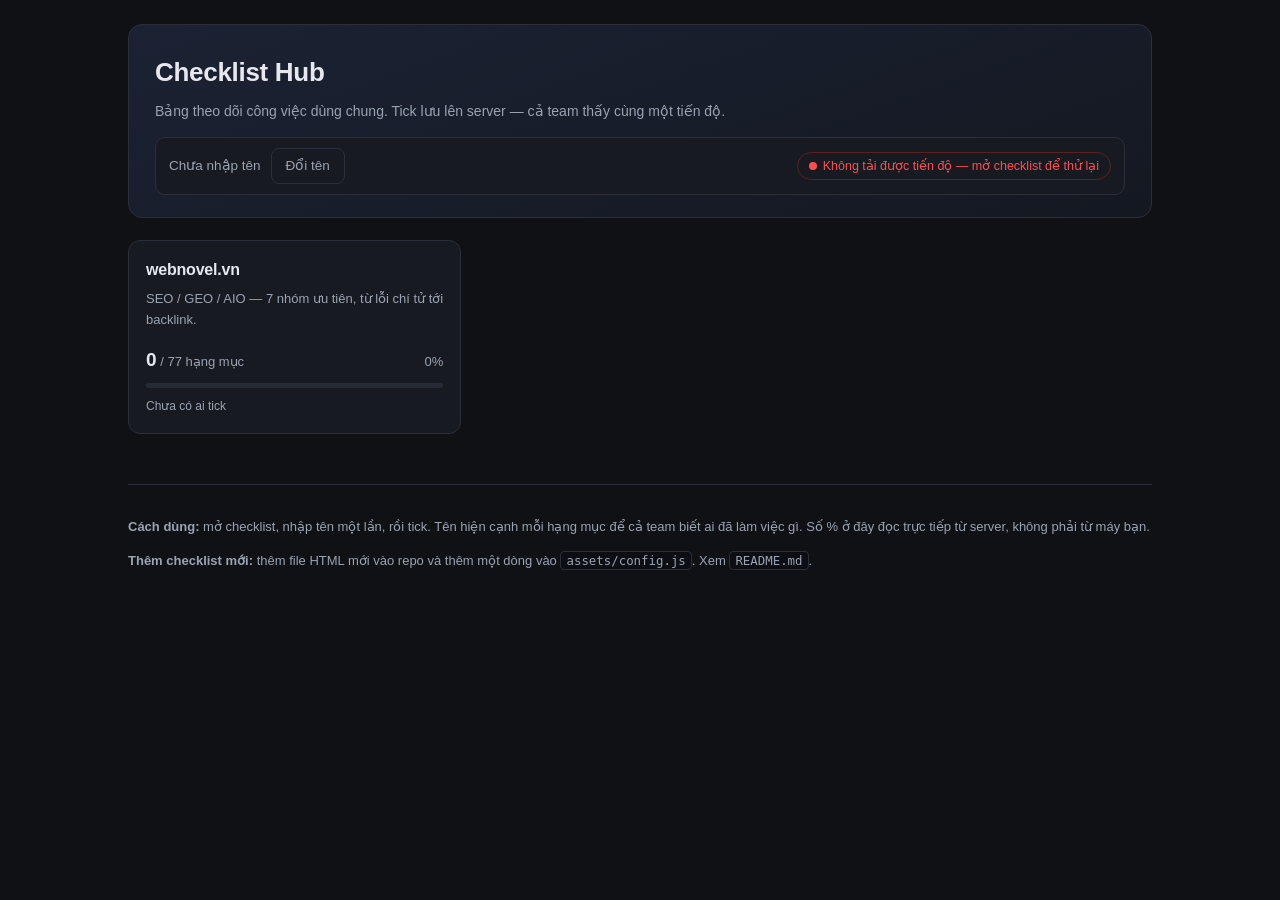
==== index.html @ c2d32ac2 "Add shared checklist hub backed by Supabase Ports the localStorage-only SEO/GEO/AIO checklist to a s" ====
<!DOCTYPE html>
<html lang="vi">
<head>
<meta charset="UTF-8">
<meta name="viewport" content="width=device-width, initial-scale=1">
<title>Checklist Hub</title>
<link rel="stylesheet" href="assets/checklist.css">
</head>
<body>
<div class="wrap">

<header class="hero">
  <h1>Checklist Hub</h1>
  <p class="sub">Bảng theo dõi công việc dùng chung. Tick lưu lên server — cả team thấy cùng một tiến độ.</p>
  <div class="idbar">
    <span class="who" id="whoami">Chưa nhập tên</span>
    <button class="ghost" id="btnName">Đổi tên</button>
    <span class="sp"></span>
    <span class="status load" id="status"><span class="dot"></span>Đang tải tiến độ…</span>
  </div>
</header>

<div class="hub" id="hub"></div>

<footer>
  <p><b>Cách dùng:</b> mở checklist, nhập tên một lần, rồi tick. Tên hiện cạnh mỗi hạng mục để cả
  team biết ai đã làm việc gì. Số % ở đây đọc trực tiếp từ server, không phải từ máy bạn.</p>
  <p><b>Thêm checklist mới:</b> thêm file HTML mới vào repo và thêm một dòng vào
  <code>assets/config.js</code>. Xem <code>README.md</code>.</p>
</footer>
</div>

<script src="assets/config.js"></script>
<script>
'use strict';
const NAME_KEY = 'chk-user-name';
const $ = id => document.getElementById(id);
const esc = s => String(s).replace(/&/g, '&amp;').replace(/</g, '&lt;').replace(/>/g, '&gt;');

function fmtTime(iso) {
  const d = new Date(iso);
  if (isNaN(d)) return '';
  const p = n => String(n).padStart(2, '0');
  return `${p(d.getDate())}/${p(d.getMonth() + 1)} ${p(d.getHours())}:${p(d.getMinutes())}`;
}

function renderWho() {
  const n = (localStorage.getItem(NAME_KEY) || '').trim();
  $('whoami').innerHTML = n ? `Bạn đang tick với tên <b>${esc(n)}</b>` : 'Chưa nhập tên';
}
$('btnName').onclick = () => {
  const cur = (localStorage.getItem(NAME_KEY) || '').trim();
  const v = (prompt('Tên của bạn:', cur) || '').trim();
  if (!v) return;
  localStorage.setItem(NAME_KEY, v.slice(0, 60));
  renderWho();
};

function card(c, stat) {
  const done = stat ? stat.done : 0;
  const pct = c.total ? Math.round(done / c.total * 100) : 0;
  const col = pct >= 80 ? 'var(--p3)' : pct >= 40 ? 'var(--p2)' : pct > 0 ? 'var(--p1)' : 'var(--muted)';
  const last = stat && stat.at
    ? `Mới nhất: ${esc(stat.by)} · ${esc(fmtTime(stat.at))}`
    : 'Chưa có ai tick';
  return `<a class="card" href="${esc(c.file)}">
    <h3>${esc(c.name)}</h3>
    <p class="desc">${esc(c.desc)}</p>
    <div class="num"><span><b>${done}</b> / ${c.total} hạng mục</span><span style="color:${col}">${pct}%</span></div>
    <div class="bar"><i style="width:${pct}%;background:${col}"></i></div>
    <div class="last">${last}</div>
  </a>`;
}

function paint(stats) {
  $('hub').innerHTML = CHECKLISTS.map(c => card(c, stats[c.id])).join('');
}

/* Vẽ ngay khung 0% để trang không trắng, rồi cập nhật khi có dữ liệu. */
paint({});

(async () => {
  try {
    const url = SUPABASE_URL.replace(/\/+$/, '') +
      '/rest/v1/checklist_progress?select=checklist_id,done,updated_by,updated_at&done=is.true';
    const res = await fetch(url, {
      headers: { apikey: SUPABASE_ANON_KEY, Authorization: 'Bearer ' + SUPABASE_ANON_KEY },
      cache: 'no-store',
    });
    if (!res.ok) throw new Error('HTTP ' + res.status);
    const rows = await res.json();

    const stats = {};
    rows.forEach(r => {
      const s = stats[r.checklist_id] || (stats[r.checklist_id] = { done: 0, by: '', at: '' });
      s.done++;
      if (!s.at || r.updated_at > s.at) { s.at = r.updated_at; s.by = r.updated_by || ''; }
    });
    paint(stats);
    $('status').className = 'status ok';
    $('status').innerHTML = '<span class="dot"></span>Tiến độ mới nhất từ server';
  } catch (err) {
    $('status').className = 'status err';
    $('status').innerHTML = '<span class="dot"></span>Không tải được tiến độ — mở checklist để thử lại';
  }
})();

renderWho();
</script>
</body>
</html>
---- assets/checklist.css ----
:root{
  --bg:#0f1115; --panel:#171a21; --panel2:#1e222b; --line:#2a2f3a;
  --text:#e6e8ee; --muted:#9aa3b2; --accent:#5b9dff;
  --p0:#ff4d4f; --p1:#ff9f43; --p2:#ffd166; --p3:#4dd4ac; --geo:#b47cff; --bl:#4dc9ff;
  --ok:#2ecc71;
}
*{box-sizing:border-box}
body{margin:0;background:var(--bg);color:var(--text);
  font:15px/1.65 -apple-system,BlinkMacSystemFont,"Segoe UI",Roboto,"Helvetica Neue",Arial,sans-serif}
a{color:var(--accent)}
.wrap{max-width:1060px;margin:0 auto;padding:24px 18px 120px}

header.hero{background:linear-gradient(160deg,#1b2233,#141821);border:1px solid var(--line);
  border-radius:14px;padding:26px 26px 22px;margin-bottom:22px}
h1{margin:0 0 6px;font-size:26px;letter-spacing:-.3px}
.sub{color:var(--muted);font-size:14px;margin:0}
.meta{display:flex;flex-wrap:wrap;gap:8px;margin-top:16px}
.chip{background:#232838;border:1px solid var(--line);border-radius:999px;
  padding:4px 12px;font-size:12.5px;color:var(--muted)}

/* scoreboard */
.scores{display:grid;grid-template-columns:repeat(auto-fit,minmax(160px,1fr));gap:10px;margin:18px 0 4px}
.score{background:var(--panel);border:1px solid var(--line);border-radius:10px;padding:12px 14px}
.score .lbl{font-size:12.5px;color:var(--muted)}
.score .val{font-size:20px;font-weight:600;margin-top:2px}
.bar{height:5px;background:#262b36;border-radius:99px;margin-top:8px;overflow:hidden}
.bar i{display:block;height:100%;border-radius:99px}

/* sticky progress */
.progwrap{position:sticky;top:0;z-index:50;background:rgba(15,17,21,.93);
  backdrop-filter:blur(8px);border-bottom:1px solid var(--line);
  margin:0 -18px 18px;padding:12px 18px}
.progtop{display:flex;justify-content:space-between;align-items:baseline;gap:12px;flex-wrap:wrap}
.progtop b{font-size:15px}
.progbar{height:9px;background:#232838;border-radius:99px;overflow:hidden;margin-top:8px}
.progbar i{display:block;height:100%;background:linear-gradient(90deg,#3ddc84,#5b9dff);
  width:0;transition:width .25s}
.filters{display:flex;flex-wrap:wrap;gap:6px;margin-top:11px}
.filters button{background:var(--panel2);color:var(--muted);border:1px solid var(--line);
  border-radius:99px;padding:5px 13px;font-size:12.5px;cursor:pointer;font-family:inherit}
.filters button:hover{color:var(--text)}
.filters button.on{background:var(--accent);border-color:var(--accent);color:#08101f;font-weight:600}
.tools{display:flex;gap:8px;margin-left:auto}
.tools button{background:transparent;border:1px solid var(--line);color:var(--muted);
  border-radius:8px;padding:5px 11px;font-size:12.5px;cursor:pointer;font-family:inherit}
.tools button:hover{color:var(--text);border-color:var(--accent)}

/* sections */
section{margin:30px 0 0}
.sechead{display:flex;align-items:center;gap:10px;margin-bottom:6px}
.sechead h2{margin:0;font-size:19px;letter-spacing:-.2px}
.tag{font-size:11px;font-weight:700;padding:3px 9px;border-radius:99px;
  letter-spacing:.4px;color:#0d1016}
.t-p0{background:var(--p0)}.t-p1{background:var(--p1)}.t-p2{background:var(--p2)}
.t-p3{background:var(--p3)}.t-geo{background:var(--geo)}.t-bl{background:var(--bl)}
.secnote{color:var(--muted);font-size:13.5px;margin:0 0 14px}
.seccount{margin-left:auto;font-size:12.5px;color:var(--muted)}

/* item */
.item{background:var(--panel);border:1px solid var(--line);border-radius:11px;
  margin-bottom:9px;overflow:hidden}
.item.done{opacity:.5}
.row{display:flex;gap:12px;padding:13px 15px;align-items:flex-start;cursor:pointer}
.row:hover{background:#1b1f28}
.row input{margin:3px 0 0;width:17px;height:17px;accent-color:var(--ok);cursor:pointer;flex:0 0 auto}
.rowtxt{flex:1;min-width:0}
.ttl{font-weight:600;font-size:14.5px}
.item.done .ttl{text-decoration:line-through}
.why{color:var(--muted);font-size:13px;margin-top:3px}
.exp{color:var(--muted);font-size:18px;line-height:1;padding:0 2px;user-select:none}
.body{display:none;padding:2px 15px 16px 44px;border-top:1px solid var(--line);
  background:var(--panel2);font-size:13.8px}
.item.open .body{display:block}
.body h4{margin:14px 0 6px;font-size:13px;color:var(--muted);text-transform:uppercase;
  letter-spacing:.6px;font-weight:700}
.body p{margin:8px 0}
.body ul,.body ol{margin:8px 0;padding-left:20px}
.body li{margin:4px 0}
pre{background:#0c0e13;border:1px solid var(--line);border-radius:8px;padding:11px 13px;
  overflow-x:auto;font-size:12.4px;line-height:1.55;margin:8px 0}
code{font-family:ui-monospace,SFMono-Regular,Menlo,Consolas,monospace}
p code,li code,td code{background:#0c0e13;border:1px solid var(--line);border-radius:4px;
  padding:1px 5px;font-size:12.4px}
table{border-collapse:collapse;width:100%;margin:10px 0;font-size:13px}
th,td{border:1px solid var(--line);padding:6px 9px;text-align:left;vertical-align:top}
th{background:#0c0e13;color:var(--muted);font-weight:600}
.bad{color:var(--p0);font-weight:600}
.good{color:var(--ok);font-weight:600}
.callout{border-left:3px solid var(--accent);background:#141b28;padding:9px 13px;
  border-radius:0 8px 8px 0;margin:10px 0}
.callout.warn{border-color:var(--p1);background:#241d13}
.callout.good{border-color:var(--ok);background:#12241a;color:var(--text);font-weight:400}
.callout.good b{color:var(--ok)}
.effort{display:inline-block;font-size:11px;color:var(--muted);border:1px solid var(--line);
  border-radius:5px;padding:1px 7px;margin-left:8px;vertical-align:1px}
.hidden{display:none !important}
footer{margin-top:50px;padding-top:18px;border-top:1px solid var(--line);
  color:var(--muted);font-size:13px}
/* ---------- THÊM CHO BẢN SHARED ---------- */

/* thanh danh tính + trạng thái sync */
.idbar{display:flex;flex-wrap:wrap;align-items:center;gap:10px;margin-top:14px;
  background:var(--panel);border:1px solid var(--line);border-radius:10px;padding:10px 13px}
.idbar .who{font-size:13.5px;color:var(--muted)}
.idbar .who b{color:var(--text)}
.idbar input[type=text]{background:var(--panel2);border:1px solid var(--line);color:var(--text);
  border-radius:8px;padding:6px 11px;font:inherit;font-size:13.5px;min-width:190px}
.idbar input[type=text]:focus{outline:none;border-color:var(--accent)}
.idbar button{background:var(--accent);border:1px solid var(--accent);color:#08101f;font-weight:600;
  border-radius:8px;padding:6px 14px;font:inherit;font-size:13.5px;cursor:pointer}
.idbar button.ghost{background:transparent;border-color:var(--line);color:var(--muted);font-weight:400}
.idbar button.ghost:hover{color:var(--text);border-color:var(--accent)}
.idbar .sp{margin-left:auto}

.status{display:inline-flex;align-items:center;gap:6px;font-size:12.5px;
  border:1px solid var(--line);border-radius:99px;padding:3px 11px;color:var(--muted)}
.status .dot{width:8px;height:8px;border-radius:99px;background:var(--muted);flex:0 0 auto}
.status.ok{color:var(--ok);border-color:#1e5c3a}.status.ok .dot{background:var(--ok)}
.status.warn{color:var(--p1);border-color:#5c4318}.status.warn .dot{background:var(--p1)}
.status.err{color:var(--p0);border-color:#5c2020}.status.err .dot{background:var(--p0)}
.status.load .dot{animation:pulse 1s infinite}
@keyframes pulse{0%,100%{opacity:.25}50%{opacity:1}}

/* ai tick / lúc nào */
.by{font-size:12px;color:var(--muted);margin-top:4px;display:flex;align-items:center;gap:5px}
.by .avt{display:inline-flex;align-items:center;justify-content:center;width:17px;height:17px;
  border-radius:99px;background:#2b3446;color:var(--text);font-size:9.5px;font-weight:700;flex:0 0 auto}
.by.pending{color:var(--p1)}
.item.done .by{color:var(--ok)}
.item.done .by .avt{background:#1e5c3a;color:#d6ffe8}

/* khoá tick khi chưa có tên */
.locked .row input{cursor:not-allowed;opacity:.35}
.needname{background:#241d13;border:1px solid #5c4318;color:#ffd9a8;border-radius:10px;
  padding:10px 13px;font-size:13.5px;margin-top:12px}

/* index hub */
.hub{display:grid;grid-template-columns:repeat(auto-fill,minmax(300px,1fr));gap:12px;margin-top:20px}
.card{display:block;background:var(--panel);border:1px solid var(--line);border-radius:12px;
  padding:16px 17px;text-decoration:none;color:inherit;transition:border-color .15s,transform .15s}
.card:hover{border-color:var(--accent);transform:translateY(-2px)}
.card h3{margin:0 0 4px;font-size:16px;letter-spacing:-.2px}
.card .desc{color:var(--muted);font-size:13px;margin:0 0 13px;min-height:36px}
.card .num{display:flex;justify-content:space-between;align-items:baseline;font-size:13px;
  color:var(--muted);margin-bottom:7px}
.card .num b{font-size:19px;color:var(--text);font-weight:600}
.card .last{margin-top:9px;font-size:12px;color:var(--muted)}
.card.soon{opacity:.5;pointer-events:none}

@media print{
  body{background:#fff;color:#000}
  .progwrap,.tools,.filters,.idbar{display:none}
  .item,.body{display:block !important;background:#fff;border-color:#ccc}
  pre{background:#f5f5f5}
}
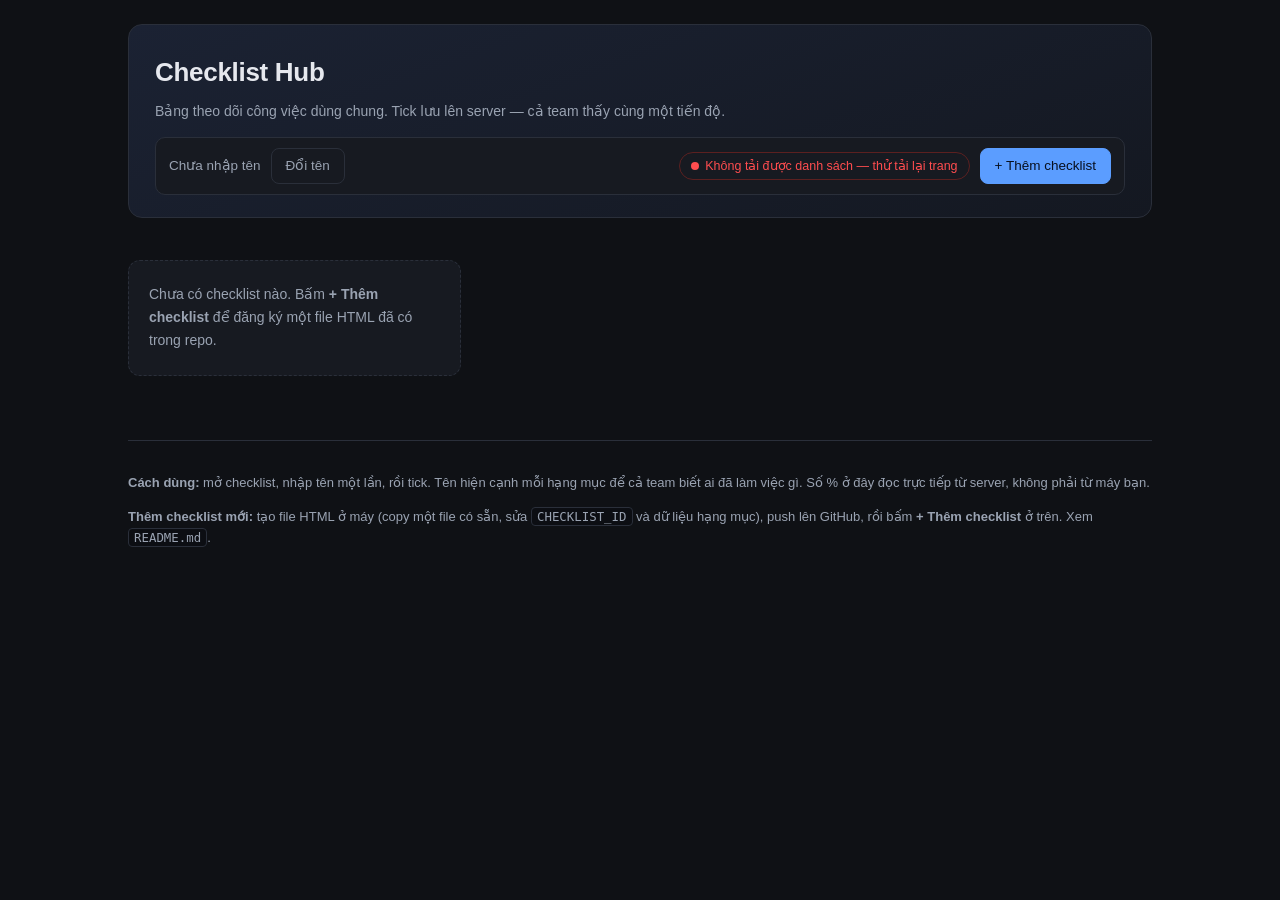
==== commit ddc2fa3d: "Register checklists from the hub instead of editing config The checklist list moves from a hardcoded" ====
--- a/index.html
+++ b/index.html
@@ -17,95 +17,55 @@
     <button class="ghost" id="btnName">Đổi tên</button>
     <span class="sp"></span>
     <span class="status load" id="status"><span class="dot"></span>Đang tải tiến độ…</span>
+    <button id="btnAdd">+ Thêm checklist</button>
   </div>
 </header>
+
+<div class="addbox" id="addbox" hidden>
+  <h3>Thêm checklist đã có trong repo</h3>
+  <p class="hint">File HTML phải đã nằm ở gốc repo (đã push lên GitHub). Form này chỉ đăng ký nó
+  để hiện ở đây và cho phép ghi tick — nó không tạo ra file.</p>
+  <div class="frow">
+    <label>Tên file <span class="req">*</span>
+      <input type="text" id="fFile" placeholder="dnd-seo.html" maxlength="64" autocomplete="off">
+      <em id="hFile">Chữ thường, gạch ngang, kết thúc bằng .html</em>
+    </label>
+    <label>Mã checklist <span class="req">*</span>
+      <input type="text" id="fId" placeholder="dnd-seo" maxlength="40" autocomplete="off">
+      <em>Phải khớp <code>CHECKLIST_ID</code> khai trong file. Không đổi được sau khi tạo.</em>
+    </label>
+  </div>
+  <div class="frow">
+    <label>Tên hiển thị <span class="req">*</span>
+      <input type="text" id="fName" placeholder="matquoctednd.vn" maxlength="80" autocomplete="off">
+    </label>
+    <label>Số hạng mục
+      <input type="text" id="fTotal" placeholder="tự dò từ file" maxlength="5" inputmode="numeric" autocomplete="off">
+      <em>Để trống thì lấy từ file. Trang checklist tự sửa lại nếu lệch.</em>
+    </label>
+  </div>
+  <label class="full">Mô tả ngắn
+    <input type="text" id="fDescr" placeholder="SEO on-page + schema cho website bệnh viện." maxlength="300" autocomplete="off">
+  </label>
+  <div class="fmsg" id="fMsg"></div>
+  <div class="factions">
+    <button id="btnSave">Đăng ký</button>
+    <button class="ghost" id="btnCancel">Huỷ</button>
+  </div>
+</div>
 
 <div class="hub" id="hub"></div>
 
 <footer>
   <p><b>Cách dùng:</b> mở checklist, nhập tên một lần, rồi tick. Tên hiện cạnh mỗi hạng mục để cả
   team biết ai đã làm việc gì. Số % ở đây đọc trực tiếp từ server, không phải từ máy bạn.</p>
-  <p><b>Thêm checklist mới:</b> thêm file HTML mới vào repo và thêm một dòng vào
-  <code>assets/config.js</code>. Xem <code>README.md</code>.</p>
+  <p><b>Thêm checklist mới:</b> tạo file HTML ở máy (copy một file có sẵn, sửa
+  <code>CHECKLIST_ID</code> và dữ liệu hạng mục), push lên GitHub, rồi bấm
+  <b>+ Thêm checklist</b> ở trên. Xem <code>README.md</code>.</p>
 </footer>
 </div>
 
 <script src="assets/config.js"></script>
-<script>
-'use strict';
-const NAME_KEY = 'chk-user-name';
-const $ = id => document.getElementById(id);
-const esc = s => String(s).replace(/&/g, '&amp;').replace(/</g, '&lt;').replace(/>/g, '&gt;');
-
-function fmtTime(iso) {
-  const d = new Date(iso);
-  if (isNaN(d)) return '';
-  const p = n => String(n).padStart(2, '0');
-  return `${p(d.getDate())}/${p(d.getMonth() + 1)} ${p(d.getHours())}:${p(d.getMinutes())}`;
-}
-
-function renderWho() {
-  const n = (localStorage.getItem(NAME_KEY) || '').trim();
-  $('whoami').innerHTML = n ? `Bạn đang tick với tên <b>${esc(n)}</b>` : 'Chưa nhập tên';
-}
-$('btnName').onclick = () => {
-  const cur = (localStorage.getItem(NAME_KEY) || '').trim();
-  const v = (prompt('Tên của bạn:', cur) || '').trim();
-  if (!v) return;
-  localStorage.setItem(NAME_KEY, v.slice(0, 60));
-  renderWho();
-};
-
-function card(c, stat) {
-  const done = stat ? stat.done : 0;
-  const pct = c.total ? Math.round(done / c.total * 100) : 0;
-  const col = pct >= 80 ? 'var(--p3)' : pct >= 40 ? 'var(--p2)' : pct > 0 ? 'var(--p1)' : 'var(--muted)';
-  const last = stat && stat.at
-    ? `Mới nhất: ${esc(stat.by)} · ${esc(fmtTime(stat.at))}`
-    : 'Chưa có ai tick';
-  return `<a class="card" href="${esc(c.file)}">
-    <h3>${esc(c.name)}</h3>
-    <p class="desc">${esc(c.desc)}</p>
-    <div class="num"><span><b>${done}</b> / ${c.total} hạng mục</span><span style="color:${col}">${pct}%</span></div>
-    <div class="bar"><i style="width:${pct}%;background:${col}"></i></div>
-    <div class="last">${last}</div>
-  </a>`;
-}
-
-function paint(stats) {
-  $('hub').innerHTML = CHECKLISTS.map(c => card(c, stats[c.id])).join('');
-}
-
-/* Vẽ ngay khung 0% để trang không trắng, rồi cập nhật khi có dữ liệu. */
-paint({});
-
-(async () => {
-  try {
-    const url = SUPABASE_URL.replace(/\/+$/, '') +
-      '/rest/v1/checklist_progress?select=checklist_id,done,updated_by,updated_at&done=is.true';
-    const res = await fetch(url, {
-      headers: { apikey: SUPABASE_ANON_KEY, Authorization: 'Bearer ' + SUPABASE_ANON_KEY },
-      cache: 'no-store',
-    });
-    if (!res.ok) throw new Error('HTTP ' + res.status);
-    const rows = await res.json();
-
-    const stats = {};
-    rows.forEach(r => {
-      const s = stats[r.checklist_id] || (stats[r.checklist_id] = { done: 0, by: '', at: '' });
-      s.done++;
-      if (!s.at || r.updated_at > s.at) { s.at = r.updated_at; s.by = r.updated_by || ''; }
-    });
-    paint(stats);
-    $('status').className = 'status ok';
-    $('status').innerHTML = '<span class="dot"></span>Tiến độ mới nhất từ server';
-  } catch (err) {
-    $('status').className = 'status err';
-    $('status').innerHTML = '<span class="dot"></span>Không tải được tiến độ — mở checklist để thử lại';
-  }
-})();
-
-renderWho();
-</script>
+<script src="assets/hub.js"></script>
 </body>
 </html>
--- a/assets/checklist.css
+++ b/assets/checklist.css
@@ -146,6 +146,33 @@
 .card .num b{font-size:19px;color:var(--text);font-weight:600}
 .card .last{margin-top:9px;font-size:12px;color:var(--muted)}
 .card.soon{opacity:.5;pointer-events:none}
+.empty{color:var(--muted);font-size:14px;background:var(--panel);border:1px dashed var(--line);
+  border-radius:12px;padding:22px 20px;margin-top:20px}
+
+/* form thêm checklist */
+.addbox{background:var(--panel);border:1px solid var(--line);border-radius:12px;
+  padding:18px 20px 16px;margin-top:18px}
+.addbox h3{margin:0 0 5px;font-size:16px;letter-spacing:-.2px}
+.addbox .hint{color:var(--muted);font-size:13px;margin:0 0 15px}
+.addbox .frow{display:grid;grid-template-columns:repeat(auto-fit,minmax(240px,1fr));gap:13px;margin-bottom:13px}
+.addbox label{display:block;font-size:13px;color:var(--muted)}
+.addbox label.full{margin-bottom:13px}
+.addbox .req{color:var(--p0)}
+.addbox input[type=text]{display:block;width:100%;margin-top:5px;background:var(--panel2);
+  border:1px solid var(--line);color:var(--text);border-radius:8px;padding:8px 11px;
+  font:inherit;font-size:14px}
+.addbox input[type=text]:focus{outline:none;border-color:var(--accent)}
+.addbox em{display:block;margin-top:4px;font-size:11.5px;color:var(--muted);font-style:normal;opacity:.8}
+.addbox code{background:#0c0e13;border:1px solid var(--line);border-radius:4px;padding:1px 4px;font-size:11.5px}
+.fmsg{font-size:13px;margin:4px 0 12px;min-height:18px}
+.fmsg.err{color:var(--p0)}
+.fmsg.ok{color:var(--ok)}
+.factions{display:flex;gap:9px}
+.factions button{background:var(--accent);border:1px solid var(--accent);color:#08101f;font-weight:600;
+  border-radius:8px;padding:7px 17px;font:inherit;font-size:13.5px;cursor:pointer}
+.factions button.ghost{background:transparent;border-color:var(--line);color:var(--muted);font-weight:400}
+.factions button.ghost:hover{color:var(--text);border-color:var(--accent)}
+.factions button:disabled{opacity:.5;cursor:default}
 
 @media print{
   body{background:#fff;color:#000}
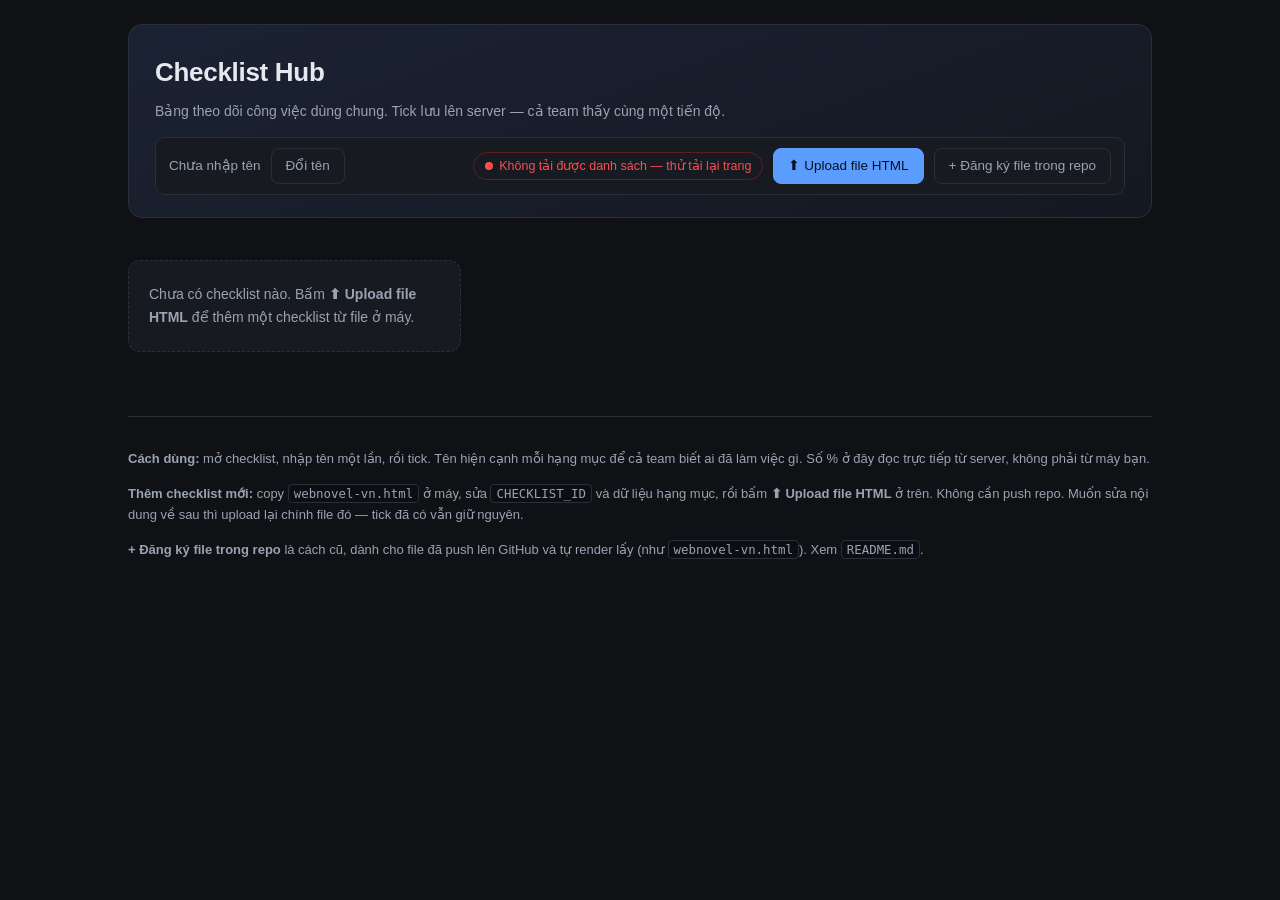
==== commit 342dbc0c: "Add checklist upload from the hub, backed by Supabase Adding a checklist used to require pushing an " ====
--- a/index.html
+++ b/index.html
@@ -17,12 +17,38 @@
     <button class="ghost" id="btnName">Đổi tên</button>
     <span class="sp"></span>
     <span class="status load" id="status"><span class="dot"></span>Đang tải tiến độ…</span>
-    <button id="btnAdd">+ Thêm checklist</button>
+    <button id="btnUpload">⬆ Upload file HTML</button>
+    <button class="ghost" id="btnAdd">+ Đăng ký file trong repo</button>
   </div>
 </header>
 
+<div class="addbox" id="upbox" hidden>
+  <h3>Upload file HTML làm checklist mới</h3>
+  <p class="hint">Chọn file <code>.html</code> ở máy — nội dung hạng mục được đọc ra và lưu lên
+  server, <b>không cần push repo, không cần chờ deploy</b>. Copy <code>webnovel-vn.html</code> rồi
+  sửa <code>CHECKLIST_ID</code>, <code>SCORES</code>, <code>SECTIONS</code> là dùng được.</p>
+  <div class="frow">
+    <label>File HTML <span class="req">*</span>
+      <input type="file" id="uFile" accept=".html,.htm,text/html">
+      <em>Mã checklist lấy từ <code>CHECKLIST_ID</code> khai trong file.</em>
+    </label>
+    <label>Tên hiển thị <span class="req">*</span>
+      <input type="text" id="uName" placeholder="tự lấy từ &lt;title&gt; của file" maxlength="80" autocomplete="off">
+    </label>
+  </div>
+  <label class="full">Mô tả ngắn
+    <input type="text" id="uDescr" placeholder="SEO on-page + schema cho website bệnh viện." maxlength="300" autocomplete="off">
+  </label>
+  <div class="upinfo" id="uInfo" hidden></div>
+  <div class="fmsg" id="uMsg"></div>
+  <div class="factions">
+    <button id="btnUpSave" disabled>Upload</button>
+    <button class="ghost" id="btnUpCancel">Huỷ</button>
+  </div>
+</div>
+
 <div class="addbox" id="addbox" hidden>
-  <h3>Thêm checklist đã có trong repo</h3>
+  <h3>Đăng ký checklist đã có trong repo</h3>
   <p class="hint">File HTML phải đã nằm ở gốc repo (đã push lên GitHub). Form này chỉ đăng ký nó
   để hiện ở đây và cho phép ghi tick — nó không tạo ra file.</p>
   <div class="frow">
@@ -59,13 +85,17 @@
 <footer>
   <p><b>Cách dùng:</b> mở checklist, nhập tên một lần, rồi tick. Tên hiện cạnh mỗi hạng mục để cả
   team biết ai đã làm việc gì. Số % ở đây đọc trực tiếp từ server, không phải từ máy bạn.</p>
-  <p><b>Thêm checklist mới:</b> tạo file HTML ở máy (copy một file có sẵn, sửa
-  <code>CHECKLIST_ID</code> và dữ liệu hạng mục), push lên GitHub, rồi bấm
-  <b>+ Thêm checklist</b> ở trên. Xem <code>README.md</code>.</p>
+  <p><b>Thêm checklist mới:</b> copy <code>webnovel-vn.html</code> ở máy, sửa
+  <code>CHECKLIST_ID</code> và dữ liệu hạng mục, rồi bấm <b>⬆ Upload file HTML</b> ở trên. Không cần
+  push repo. Muốn sửa nội dung về sau thì upload lại chính file đó — tick đã có vẫn giữ nguyên.</p>
+  <p><b>+ Đăng ký file trong repo</b> là cách cũ, dành cho file đã push lên GitHub và tự render lấy
+  (như <code>webnovel-vn.html</code>). Xem <code>README.md</code>.</p>
 </footer>
 </div>
 
 <script src="assets/config.js"></script>
+<script src="assets/sanitize.js"></script>
+<script src="assets/parse-def.js"></script>
 <script src="assets/hub.js"></script>
 </body>
 </html>
--- a/assets/checklist.css
+++ b/assets/checklist.css
@@ -174,6 +174,28 @@
 .factions button.ghost:hover{color:var(--text);border-color:var(--accent)}
 .factions button:disabled{opacity:.5;cursor:default}
 
+/* form upload — dùng lại .addbox, chỉ thêm phần input file + hộp preview */
+.addbox input[type=file]{display:block;width:100%;margin-top:5px;background:var(--panel2);
+  border:1px solid var(--line);color:var(--text);border-radius:8px;padding:8px 11px;
+  font:inherit;font-size:13px;cursor:pointer}
+.addbox input[type=file]:focus{outline:none;border-color:var(--accent)}
+.addbox input[type=file]::file-selector-button{background:var(--panel);border:1px solid var(--line);
+  color:var(--text);border-radius:6px;padding:4px 11px;margin-right:10px;font:inherit;
+  font-size:12.5px;cursor:pointer}
+.upinfo{background:var(--panel2);border:1px solid var(--line);border-radius:9px;
+  padding:11px 13px;margin:4px 0 12px;font-size:13px}
+.upinfo b{color:var(--text)}
+.upinfo .k{color:var(--muted)}
+.upinfo ul{margin:7px 0 0;padding-left:19px;color:var(--p1);font-size:12.5px}
+.upinfo li{margin:3px 0}
+.upinfo.warn{border-color:#5c4318;background:#241d13}
+
+/* chip phân biệt hai loại checklist trên thẻ ở hub */
+.card .kind{display:inline-block;font-size:10.5px;letter-spacing:.4px;text-transform:uppercase;
+  font-weight:700;border-radius:5px;padding:2px 7px;margin-left:8px;vertical-align:2px;
+  border:1px solid var(--line);color:var(--muted)}
+.card .kind.def{border-color:#2b4a6b;color:var(--accent)}
+
 @media print{
   body{background:#fff;color:#000}
   .progwrap,.tools,.filters,.idbar{display:none}
